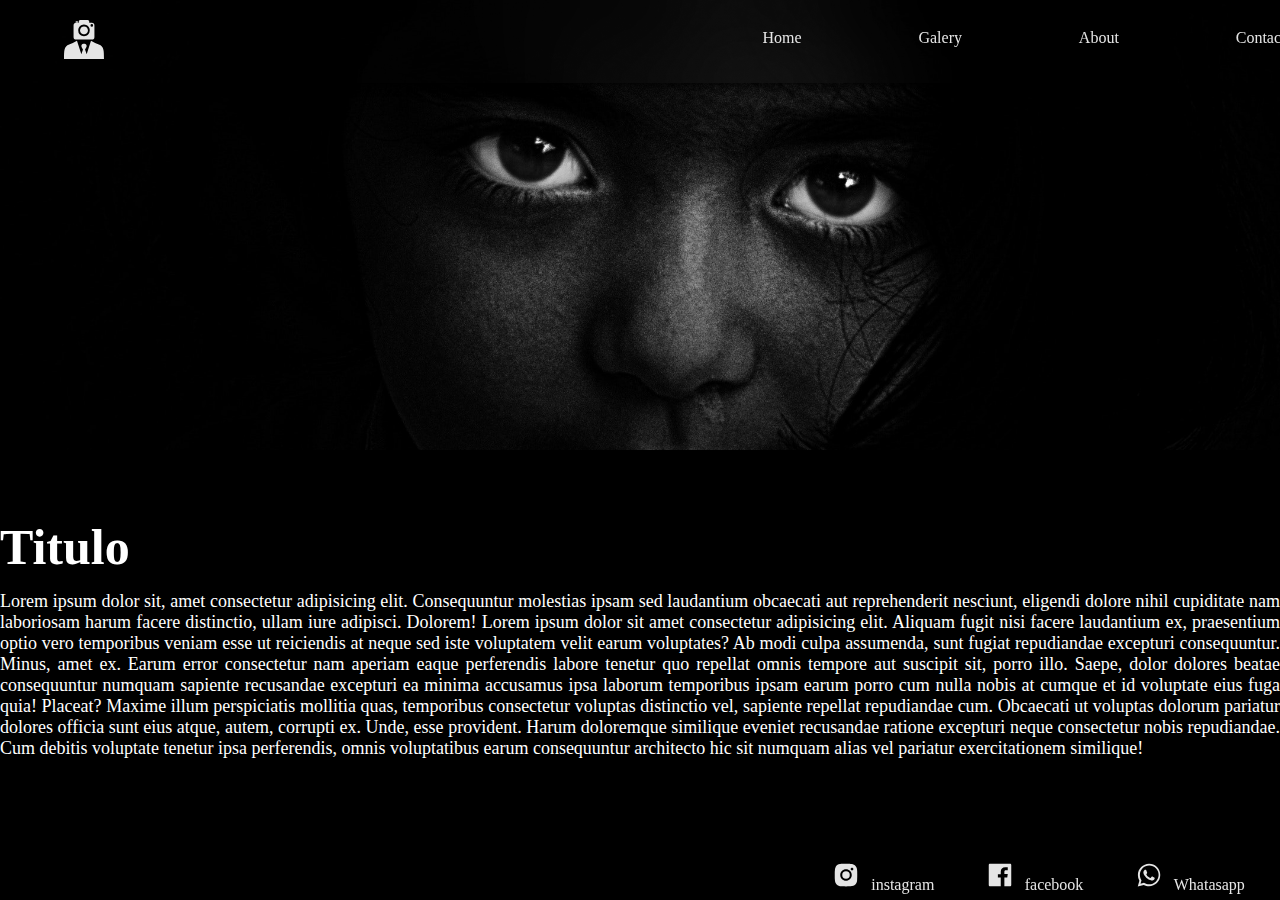
==== page/about.html @ 94751341 "master" ====
<!DOCTYPE html>
<html lang="es">
<head>
    <meta charset="UTF-8">
    <meta http-equiv="X-UA-Compatible" content="IE=edge">
    <meta name="viewport" content="width=device-width, initial-scale=1.0">
    
    <!-- bootstrap link css -->
    <link rel="stylesheet" href="https://cdn.jsdelivr.net/npm/bootstrap@4.6.1/dist/css/bootstrap.min.css" integrity="sha384-zCbKRCUGaJDkqS1kPbPd7TveP5iyJE0EjAuZQTgFLD2ylzuqKfdKlfG/eSrtxUkn" crossorigin="anonymous">


    <!-- link css -->
    <link rel="stylesheet" href="../estilos/estilos.css">

    <title>Home page</title>
</head>
<body>

    <!-- Nav-Bar--Principal top index -->

    <nav class="Nav-Bar">
        <div class="Nav-Bar--Logo">
            <img src="../img/logo3.svg" alt="Logo">
        </div>
        <ul class="Nav-Bar--List">
            <li class="Nav-Bar--Link"><a href="../index.html">Home</a></li>
            <li class="Nav-Bar--Link"><a href="./galery.html">Galery</a></li>
            <li class="Nav-Bar--Link"><a href="#">About</a></li>
            <li class="Nav-Bar--Link"><a href="./contacto.html">Contact</a></li>
        </ul>
    </nav>

    <!-- main pagina about -->

    <main class="Bloque-Main-About">
    <div class="Bloque-Main-About--Img">
        <img src="../img/fotoabout.jpg" alt="">
    </div>

    <div class="Bloque-Main-About--Frase">
        <h1>Titulo</h1>
        <p>Lorem ipsum dolor sit, amet consectetur adipisicing elit. Consequuntur molestias ipsam sed laudantium obcaecati aut reprehenderit nesciunt, eligendi dolore nihil cupiditate nam laboriosam harum facere distinctio, ullam iure adipisci. Dolorem!
        Lorem ipsum dolor sit amet consectetur adipisicing elit. Aliquam fugit nisi facere laudantium ex, praesentium optio vero temporibus veniam esse ut reiciendis at neque sed iste voluptatem velit earum voluptates?
        Ab modi culpa assumenda, sunt fugiat repudiandae excepturi consequuntur. Minus, amet ex. Earum error consectetur nam aperiam eaque perferendis labore tenetur quo repellat omnis tempore aut suscipit sit, porro illo.
        Saepe, dolor dolores beatae consequuntur numquam sapiente recusandae excepturi ea minima accusamus ipsa laborum temporibus ipsam earum porro cum nulla nobis at cumque et id voluptate eius fuga quia! Placeat?
        Maxime illum perspiciatis mollitia quas, temporibus consectetur voluptas distinctio vel, sapiente repellat repudiandae cum. Obcaecati ut voluptas dolorum pariatur dolores officia sunt eius atque, autem, corrupti ex. Unde, esse provident.
        Harum doloremque similique eveniet recusandae ratione excepturi neque consectetur nobis repudiandae. Cum debitis voluptate tenetur ipsa perferendis, omnis voluptatibus earum consequuntur architecto hic sit numquam alias vel pariatur exercitationem similique!
        </p>
    </div>
    </main>


    <!-- footer pie de pagina links redes sociales -->

    <footer class="Footer">
        <ul class="Footer--List">
            <li class="Footer--Link"><a href=""><img src="../img/insta.svg" alt="logo instagram">instagram</a></li>
            <li class="Footer--Link"><a href=""><img src="../img/face.svg" alt="logo facebook">facebook</a></li>
            <li class="Footer--Link"><a href=""><img src="../img/whats.svg" alt="logo Whatasapp">Whatasapp</a></li>
        </ul>
    </footer>
    
    <!-- botstrap js links -->
        <script src="https://cdn.jsdelivr.net/npm/jquery@3.5.1/dist/jquery.slim.min.js" integrity="sha384-DfXdz2htPH0lsSSs5nCTpuj/zy4C+OGpamoFVy38MVBnE+IbbVYUew+OrCXaRkfj" crossorigin="anonymous"></script>
        <script src="https://cdn.jsdelivr.net/npm/popper.js@1.16.1/dist/umd/popper.min.js" integrity="sha384-9/reFTGAW83EW2RDu2S0VKaIzap3H66lZH81PoYlFhbGU+6BZp6G7niu735Sk7lN" crossorigin="anonymous"></script>
        <script src="https://cdn.jsdelivr.net/npm/bootstrap@4.6.1/dist/js/bootstrap.min.js" integrity="sha384-VHvPCCyXqtD5DqJeNxl2dtTyhF78xXNXdkwX1CZeRusQfRKp+tA7hAShOK/B/fQ2" crossorigin="anonymous"></script>
        
    </body>
</html>
---- estilos/estilos.css ----
* {
  padding: 0;
  margin: 0;
}

body {
  background-color: black;
}

body .Nav-Bar {
  display: -webkit-box;
  display: -ms-flexbox;
  display: flex;
  width: 100%;
  -webkit-box-pack: justify;
      -ms-flex-pack: justify;
          justify-content: space-between;
  -webkit-box-align: center;
      -ms-flex-align: center;
          align-items: center;
  padding: 10px 5%;
  position: fixed;
  z-index: 1000;
  opacity: .9;
  -webkit-backdrop-filter: blur(30px);
          backdrop-filter: blur(30px);
  -webkit-box-shadow: 2px 2px 10px;
          box-shadow: 2px 2px 10px;
}

body .Nav-Bar .Nav-Bar--Logo {
  margin: 10px 0px;
  -webkit-animation: rotationy 7s infinite linear;
          animation: rotationy 7s infinite linear;
}

body .Nav-Bar .Nav-Bar--Logo img {
  -o-object-fit: cover;
     object-fit: cover;
  width: 40px;
}

body .Nav-Bar .Nav-Bar--List {
  width: 50%;
  height: 25px;
  display: -webkit-box;
  display: -ms-flexbox;
  display: flex;
  -ms-flex-pack: distribute;
      justify-content: space-around;
  margin: auto 0px;
}

body .Nav-Bar .Nav-Bar--List .Nav-Bar--Link {
  list-style: none;
}

body .Nav-Bar .Nav-Bar--List .Nav-Bar--Link:hover {
  border-bottom: 2px #f77f00 solid;
}

body .Nav-Bar .Nav-Bar--List .Nav-Bar--Link a {
  text-decoration: none;
  color: white;
  text-align: center;
  padding: 5px;
}

body .carousel {
  position: absolute;
  width: 100%;
  z-index: 0;
}

body .carousel .carousel-inner {
  width: 100%;
  height: 100vh;
  -o-object-fit: cover;
     object-fit: cover;
  -webkit-filter: grayscale(80%);
          filter: grayscale(80%);
}

body .carousel .carousel-inner .carousel-item {
  -o-object-fit: cover;
     object-fit: cover;
  height: 100vh;
}

body .carousel .carousel-inner .carousel-item img {
  -o-object-fit: cover;
     object-fit: cover;
  height: 100vh;
}

body .titulo-Index {
  position: absolute;
  text-align: center;
  top: 50%;
  margin-top: -50px;
  left: 50%;
  margin-left: -160px;
}

body .titulo-Index h1 {
  font-size: 2rem;
  color: white;
}

body .titulo-Index h2 {
  font-size: 1.5rem;
  color: white;
}

body .Footer {
  width: 100%;
  height: 60px;
  bottom: 0%;
  position: fixed;
  z-index: 100;
  opacity: .9;
  -webkit-backdrop-filter: blur(30px);
          backdrop-filter: blur(30px);
  -webkit-box-shadow: 2px 2px 10px;
          box-shadow: 2px 2px 10px;
}

body .Footer .Footer--List {
  list-style: none;
  display: -webkit-box;
  display: -ms-flexbox;
  display: flex;
  -webkit-box-pack: end;
      -ms-flex-pack: end;
          justify-content: end;
  -webkit-box-align: center;
      -ms-flex-align: center;
          align-items: center;
  margin: 10px auto;
  padding: 10px;
}

body .Footer .Footer--List .Footer--Link {
  margin: 0px 2%;
}

body .Footer .Footer--List .Footer--Link a {
  text-decoration: none;
  color: white;
}

body .Footer .Footer--List .Footer--Link a:hover {
  color: #f77f00;
}

body .Footer .Footer--List .Footer--Link a:hover img {
  -webkit-animation: vibracion 0.5s linear infinite;
          animation: vibracion 0.5s linear infinite;
}

body .Footer .Footer--List .Footer--Link a img {
  -o-object-fit: cover;
     object-fit: cover;
  width: 30px;
  margin-right: 10px;
}

@-webkit-keyframes rotationy {
  from {
    -webkit-transform: rotatey(0deg);
            transform: rotatey(0deg);
  }
  50% {
    -webkit-transform: rotatey(0deg);
            transform: rotatey(0deg);
  }
  to {
    -webkit-transform: rotatey(359deg);
            transform: rotatey(359deg);
  }
}

@keyframes rotationy {
  from {
    -webkit-transform: rotatey(0deg);
            transform: rotatey(0deg);
  }
  50% {
    -webkit-transform: rotatey(0deg);
            transform: rotatey(0deg);
  }
  to {
    -webkit-transform: rotatey(359deg);
            transform: rotatey(359deg);
  }
}

@-webkit-keyframes vibracion {
  from {
    -webkit-transform: rotate(-10deg);
            transform: rotate(-10deg);
  }
  50% {
    -webkit-transform: rotate(10deg);
            transform: rotate(10deg);
  }
  to {
    -webkit-transform: rotate(-10deg);
            transform: rotate(-10deg);
  }
}

@keyframes vibracion {
  from {
    -webkit-transform: rotate(-10deg);
            transform: rotate(-10deg);
  }
  50% {
    -webkit-transform: rotate(10deg);
            transform: rotate(10deg);
  }
  to {
    -webkit-transform: rotate(-10deg);
            transform: rotate(-10deg);
  }
}

body .carousel2 {
  position: absolute;
  width: 100%;
  z-index: 0;
}

body .carousel2 .carousel-inner {
  width: 100%;
  height: 100vh;
  -o-object-fit: cover;
     object-fit: cover;
  -webkit-filter: grayscale(80%);
          filter: grayscale(80%);
}

body .carousel2 .carousel-inner .carousel-item {
  -o-object-fit: cover;
     object-fit: cover;
  height: 100vh;
}

body .carousel2 .carousel-inner .carousel-item img {
  -o-object-fit: cover;
     object-fit: cover;
  height: 100vh;
}

body .Menu-Polarid {
  width: 100%;
  height: 100vh;
  z-index: 100;
  position: absolute;
  padding: 100px;
}

body .Menu-Polarid .prueba {
  width: 100%;
  height: 100%;
  display: -webkit-box;
  display: -ms-flexbox;
  display: flex;
  -webkit-box-pack: center;
      -ms-flex-pack: center;
          justify-content: center;
  -webkit-box-align: center;
      -ms-flex-align: center;
          align-items: center;
  -ms-flex-wrap: wrap;
      flex-wrap: wrap;
}

body .Menu-Polarid .Menu-Polarid--foto1, body .Menu-Polarid .Menu-Polarid--foto2, body .Menu-Polarid .Menu-Polarid--foto3, body .Menu-Polarid .Menu-Polarid--foto4 {
  display: -webkit-box;
  display: -ms-flexbox;
  display: flex;
  -webkit-box-orient: vertical;
  -webkit-box-direction: normal;
      -ms-flex-direction: column;
          flex-direction: column;
  background-color: white;
  -webkit-filter: grayscale(80%);
          filter: grayscale(80%);
  -webkit-transform: rotate(-30deg);
          transform: rotate(-30deg);
  -webkit-transition: all 0.5s ease-in;
  transition: all 0.5s ease-in;
  -webkit-box-shadow: 1px 1px 10px black;
          box-shadow: 1px 1px 10px black;
}

body .Menu-Polarid .Menu-Polarid--foto1:hover, body .Menu-Polarid .Menu-Polarid--foto2:hover, body .Menu-Polarid .Menu-Polarid--foto3:hover, body .Menu-Polarid .Menu-Polarid--foto4:hover {
  -webkit-filter: none;
          filter: none;
  -webkit-transform: rotate(0deg);
          transform: rotate(0deg);
  -webkit-animation-name: zindex;
          animation-name: zindex;
  -webkit-animation-iteration-count: 1;
          animation-iteration-count: 1;
  -webkit-animation-duration: 0.5s;
          animation-duration: 0.5s;
  -webkit-animation-delay: 0.4s;
          animation-delay: 0.4s;
  -webkit-animation-fill-mode: forwards;
          animation-fill-mode: forwards;
}

body .Menu-Polarid .Menu-Polarid--foto1 .Menu-Polarid--Imagen, body .Menu-Polarid .Menu-Polarid--foto2 .Menu-Polarid--Imagen, body .Menu-Polarid .Menu-Polarid--foto3 .Menu-Polarid--Imagen, body .Menu-Polarid .Menu-Polarid--foto4 .Menu-Polarid--Imagen {
  width: 300px;
  height: 400px;
  -o-object-fit: cover;
     object-fit: cover;
  margin: 10px 10px 0px 10px;
}

body .Menu-Polarid .Menu-Polarid--foto1 .Menu-Polarid--Texto, body .Menu-Polarid .Menu-Polarid--foto2 .Menu-Polarid--Texto, body .Menu-Polarid .Menu-Polarid--foto3 .Menu-Polarid--Texto, body .Menu-Polarid .Menu-Polarid--foto4 .Menu-Polarid--Texto {
  text-align: center;
  margin: 15px;
}

body .Menu-Polarid .Menu-Polarid--foto2 {
  -webkit-transform: rotate(10deg);
          transform: rotate(10deg);
}

body .Menu-Polarid .Menu-Polarid--foto3 {
  -webkit-transform: rotate(-15deg);
          transform: rotate(-15deg);
  z-index: 100;
}

body .Menu-Polarid .Menu-Polarid--foto4 {
  -webkit-transform: rotate(30deg);
          transform: rotate(30deg);
}

@-webkit-keyframes zindex {
  to {
    z-index: 1000;
  }
}

@keyframes zindex {
  to {
    z-index: 1000;
  }
}

body .bloque-fotos-galeria {
  display: -webkit-box;
  display: -ms-flexbox;
  display: flex;
  width: 100%;
  height: 100vh;
  -ms-flex-wrap: wrap;
      flex-wrap: wrap;
  -webkit-box-pack: center;
      -ms-flex-pack: center;
          justify-content: center;
  overflow-x: hidden;
  -webkit-animation: entrada 3s;
          animation: entrada 3s;
}

body .bloque-fotos-galeria span {
  margin: 5px;
}

body .bloque-fotos-galeria span img {
  -o-object-fit: cover;
     object-fit: cover;
  width: 300px;
  height: 300px;
  -webkit-transition: 0.6s;
  transition: 0.6s;
}

body .bloque-fotos-galeria span img:hover {
  -webkit-transform: scale(1.4);
          transform: scale(1.4);
  z-index: 10;
  -webkit-box-shadow: 2px 2px 2px black;
          box-shadow: 2px 2px 2px black;
}

@-webkit-keyframes entrada {
  from {
    -webkit-filter: grayscale(100%);
            filter: grayscale(100%);
    opacity: 50%;
  }
}

@keyframes entrada {
  from {
    -webkit-filter: grayscale(100%);
            filter: grayscale(100%);
    opacity: 50%;
  }
}

body .Bloque-Main-About {
  display: -ms-grid;
  display: grid;
  justify-items: center;
}

body .Bloque-Main-About .Bloque-Main-About--Img {
  width: 100%;
}

body .Bloque-Main-About .Bloque-Main-About--Img img {
  width: 100%;
  height: 50vh;
  -o-object-fit: cover;
     object-fit: cover;
  -o-object-position: 0% 25%;
     object-position: 0% 25%;
}

body .Bloque-Main-About .Bloque-Main-About--Frase {
  display: -webkit-box;
  display: -ms-flexbox;
  display: flex;
  -webkit-box-orient: vertical;
  -webkit-box-direction: normal;
      -ms-flex-direction: column;
          flex-direction: column;
  width: 100%;
  padding: 5% 10%;
  color: white;
  text-align: justify;
  -webkit-box-pack: center;
      -ms-flex-pack: center;
          justify-content: center;
}

body .Bloque-Main-About .Bloque-Main-About--Frase h1 {
  font-size: 50px;
  margin-bottom: 15px;
}

body .Bloque-Main-About .Bloque-Main-About--Frase p {
  font-size: 18px;
}

body .Main-Contacto {
  display: -webkit-box;
  display: -ms-flexbox;
  display: flex;
  margin: auto;
  -webkit-box-orient: vertical;
  -webkit-box-direction: normal;
      -ms-flex-direction: column;
          flex-direction: column;
  width: 60%;
  padding: 150px 0px 150px;
}

body .Main-Contacto .Main-Contacto--leyend {
  color: white;
  font-size: 24px;
}

body .Main-Contacto .Main-Contacto--Form {
  display: -webkit-box;
  display: -ms-flexbox;
  display: flex;
  -webkit-box-orient: vertical;
  -webkit-box-direction: normal;
      -ms-flex-direction: column;
          flex-direction: column;
}

body .Main-Contacto .Main-Contacto--Form label {
  color: white;
}

body .Main-Contacto .Main-Contacto--Form input {
  width: 50%;
  height: 30px;
}

body .Main-Contacto .Main-Contacto--Form .Main-Contacto--Btn {
  display: -webkit-box;
  display: -ms-flexbox;
  display: flex;
  -webkit-box-pack: end;
      -ms-flex-pack: end;
          justify-content: end;
}

body .Main-Contacto .Main-Contacto--Form .Main-Contacto--Btn input {
  width: 200px;
  margin-right: 10px;
}

@media only screen and (max-width: 1199px) {
  body .carousel2 {
    display: none;
  }
  body .Menu-Polarid {
    padding: 150px;
    width: 100%;
    height: 100%;
    position: relative;
  }
  body .Menu-Polarid .Menu-Polarid--foto1 .Menu-Polarid--Imagen, body .Menu-Polarid .Menu-Polarid--foto2 .Menu-Polarid--Imagen, body .Menu-Polarid .Menu-Polarid--foto3 .Menu-Polarid--Imagen {
    width: 250px;
    height: 300px;
  }
  body .bloque-fotos-galeria {
    padding: 80px 0px 60px;
  }
  body .bloque-fotos-galeria span {
    margin: 0px;
  }
  body .bloque-fotos-galeria span img {
    width: 250px;
    height: 250px;
  }
  body .Main-Contacto {
    width: 90%;
  }
  body .Main-Contacto .Main-Contacto--Form input {
    width: 60%;
  }
  body .Main-Contacto .Main-Contacto--Form .Main-Contacto--Btn input {
    margin-right: 0px;
  }
  body .Main-Contacto .Main-Contacto--Form .Main-Contacto--Btn input:first-child {
    margin-right: 10px;
  }
}

@media only screen and (max-width: 700px) {
  body .Nav-Bar .Nav-Bar--List {
    width: 90%;
  }
  body .Footer .Footer--List {
    -webkit-box-pack: center;
        -ms-flex-pack: center;
            justify-content: center;
    margin: 5px 0px;
    padding: 5px;
  }
  body .Footer .Footer--List .Footer--Link {
    margin: 0px 2%;
  }
  body .Footer .Footer--List .Footer--Link img {
    width: 25px;
    margin-right: 5px;
  }
  body .carousel2 {
    display: none;
  }
  body .Menu-Polarid {
    padding: 150px;
    width: 100%;
    height: 100%;
    position: relative;
  }
  body .Menu-Polarid .Menu-Polarid--foto1 .Menu-Polarid--Imagen, body .Menu-Polarid .Menu-Polarid--foto2 .Menu-Polarid--Imagen, body .Menu-Polarid .Menu-Polarid--foto3 .Menu-Polarid--Imagen {
    width: 250px;
    height: 300px;
  }
  body .bloque-fotos-galeria {
    padding: 80px 0px 60px;
  }
  body .bloque-fotos-galeria span {
    margin: 0px;
  }
  body .bloque-fotos-galeria span img {
    width: 200px;
    height: 200px;
  }
  body .Bloque-Main-About .Bloque-Main-About--Frase h1 {
    font-size: 30px;
  }
  body .Bloque-Main-About .Bloque-Main-About--Frase p {
    font-size: 14px;
    margin-bottom: 60px;
  }
  body .Main-Contacto {
    width: 90%;
    padding: 100px 0px 100px;
  }
  body .Main-Contacto .Main-Contacto--Form input {
    width: 80%;
    height: 24px;
  }
  body .Main-Contacto .Main-Contacto--Form .Main-Contacto--Btn input {
    width: 150px;
    margin-right: 0px;
  }
  body .Main-Contacto .Main-Contacto--Form .Main-Contacto--Btn input:first-child {
    margin-right: 10px;
  }
}
/*# sourceMappingURL=estilos.css.map */
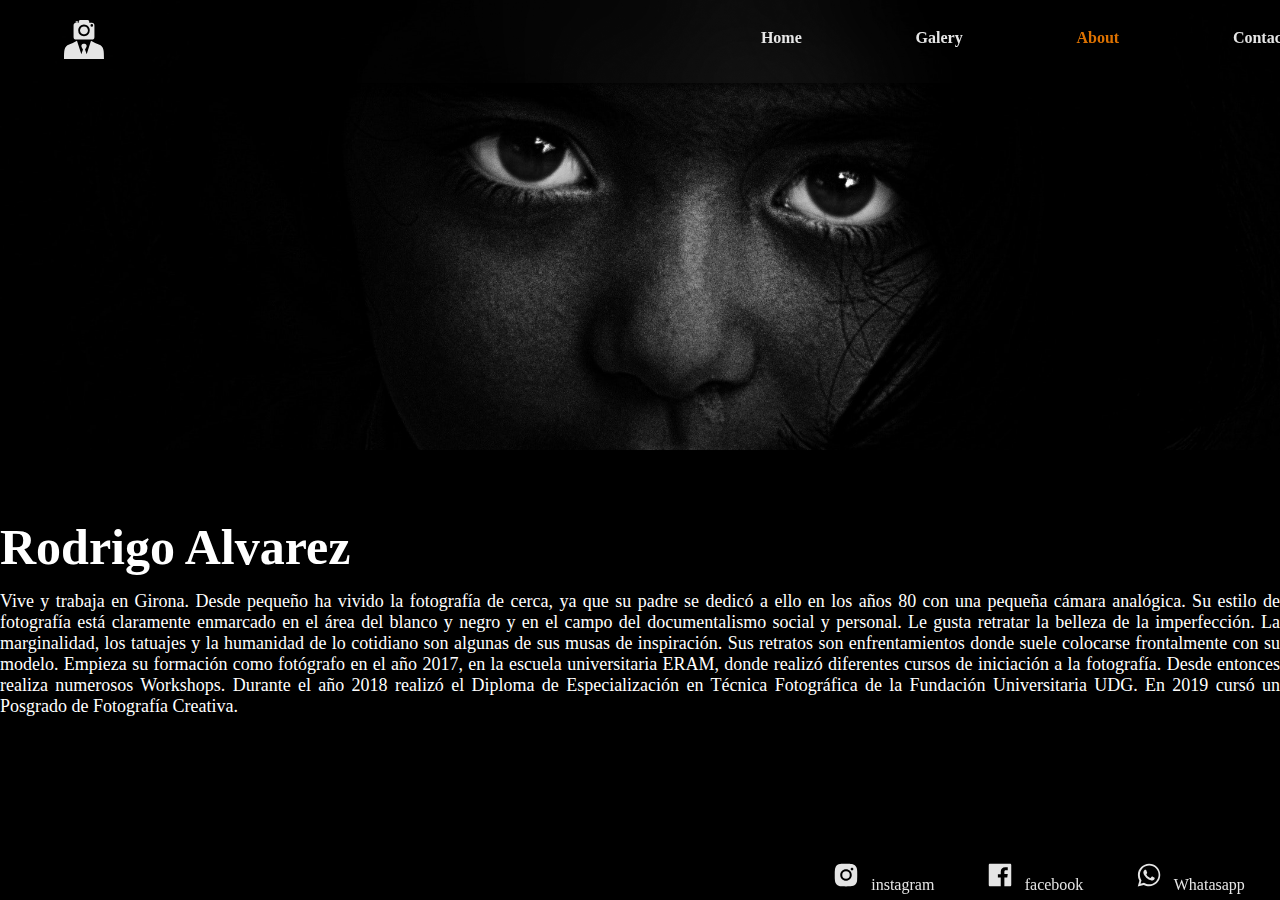
==== commit 5f96c04d: "emprolija codigo y se cargan mixins" ====
--- a/page/about.html
+++ b/page/about.html
@@ -5,14 +5,18 @@
     <meta http-equiv="X-UA-Compatible" content="IE=edge">
     <meta name="viewport" content="width=device-width, initial-scale=1.0">
     
+    <meta name="keywords" content="la fotografia,fotografo,fotos,fotografia profesional,galeria,imagenes,diseño,casamiento,fiesta de 15,egresos, naturaleza,ciudades,personas,books,imagenes,estudio fotografico,álbum de fotos,fotografa,fotografos famosos,fotos blanco y negro,fotos creativas">
+    <meta name="description" content="Galeria fotografica de mis producciones de fotos variadas, encontraras mis mejores fotos aleatorias de personas, animales, paisajes, etc.">
+    <meta name="robots" content="index, follow"/>
+    <meta name="geo.region" content="AR-X"/>
+
     <!-- bootstrap link css -->
     <link rel="stylesheet" href="https://cdn.jsdelivr.net/npm/bootstrap@4.6.1/dist/css/bootstrap.min.css" integrity="sha384-zCbKRCUGaJDkqS1kPbPd7TveP5iyJE0EjAuZQTgFLD2ylzuqKfdKlfG/eSrtxUkn" crossorigin="anonymous">
-
 
     <!-- link css -->
     <link rel="stylesheet" href="../estilos/estilos.css">
 
-    <title>Home page</title>
+    <title>About</title>
 </head>
 <body>
 
@@ -25,7 +29,7 @@
         <ul class="Nav-Bar--List">
             <li class="Nav-Bar--Link"><a href="../index.html">Home</a></li>
             <li class="Nav-Bar--Link"><a href="./galery.html">Galery</a></li>
-            <li class="Nav-Bar--Link"><a href="#">About</a></li>
+            <li class="Nav-Bar--Link"><a href="#" style="color: #f77f00;">About</a></li>
             <li class="Nav-Bar--Link"><a href="./contacto.html">Contact</a></li>
         </ul>
     </nav>
@@ -34,17 +38,12 @@
 
     <main class="Bloque-Main-About">
     <div class="Bloque-Main-About--Img">
-        <img src="../img/fotoabout.jpg" alt="">
+        <img src="../img/fotoabout.jpg" alt="portada about">
     </div>
 
     <div class="Bloque-Main-About--Frase">
-        <h1>Titulo</h1>
-        <p>Lorem ipsum dolor sit, amet consectetur adipisicing elit. Consequuntur molestias ipsam sed laudantium obcaecati aut reprehenderit nesciunt, eligendi dolore nihil cupiditate nam laboriosam harum facere distinctio, ullam iure adipisci. Dolorem!
-        Lorem ipsum dolor sit amet consectetur adipisicing elit. Aliquam fugit nisi facere laudantium ex, praesentium optio vero temporibus veniam esse ut reiciendis at neque sed iste voluptatem velit earum voluptates?
-        Ab modi culpa assumenda, sunt fugiat repudiandae excepturi consequuntur. Minus, amet ex. Earum error consectetur nam aperiam eaque perferendis labore tenetur quo repellat omnis tempore aut suscipit sit, porro illo.
-        Saepe, dolor dolores beatae consequuntur numquam sapiente recusandae excepturi ea minima accusamus ipsa laborum temporibus ipsam earum porro cum nulla nobis at cumque et id voluptate eius fuga quia! Placeat?
-        Maxime illum perspiciatis mollitia quas, temporibus consectetur voluptas distinctio vel, sapiente repellat repudiandae cum. Obcaecati ut voluptas dolorum pariatur dolores officia sunt eius atque, autem, corrupti ex. Unde, esse provident.
-        Harum doloremque similique eveniet recusandae ratione excepturi neque consectetur nobis repudiandae. Cum debitis voluptate tenetur ipsa perferendis, omnis voluptatibus earum consequuntur architecto hic sit numquam alias vel pariatur exercitationem similique!
+        <h1>Rodrigo Alvarez</h1>
+        <p>Vive y trabaja en Girona. Desde pequeño ha vivido la fotografía de cerca, ya que su padre se dedicó a ello en los años 80 con una pequeña cámara analógica. Su estilo de fotografía está claramente enmarcado en el área del blanco y negro y en el campo del documentalismo social y personal. Le gusta retratar la belleza de la imperfección. La marginalidad, los tatuajes y la humanidad de lo cotidiano son algunas de sus musas de inspiración. Sus retratos son enfrentamientos donde suele colocarse frontalmente con su modelo. Empieza su formación como fotógrafo en el año 2017, en la escuela universitaria ERAM, donde realizó diferentes cursos de iniciación a la fotografía. Desde entonces realiza numerosos Workshops. Durante el año 2018 realizó el Diploma de Especialización en Técnica Fotográfica de la Fundación Universitaria UDG. En 2019 cursó un Posgrado de Fotografía Creativa.
         </p>
     </div>
     </main>
--- a/estilos/estilos.css
+++ b/estilos/estilos.css
@@ -21,7 +21,7 @@
   padding: 10px 5%;
   position: fixed;
   z-index: 1000;
-  opacity: .9;
+  opacity: 90%;
   -webkit-backdrop-filter: blur(30px);
           backdrop-filter: blur(30px);
   -webkit-box-shadow: 2px 2px 10px;
@@ -64,6 +64,7 @@
   color: white;
   text-align: center;
   padding: 5px;
+  font-weight: 600;
 }
 
 body .carousel {
@@ -117,8 +118,8 @@
   height: 60px;
   bottom: 0%;
   position: fixed;
-  z-index: 100;
-  opacity: .9;
+  z-index: 1000;
+  opacity: 90%;
   -webkit-backdrop-filter: blur(30px);
           backdrop-filter: blur(30px);
   -webkit-box-shadow: 2px 2px 10px;
@@ -260,7 +261,7 @@
   padding: 100px;
 }
 
-body .Menu-Polarid .prueba {
+body .Menu-Polarid .Menu-Polarid--Contenedor {
   width: 100%;
   height: 100%;
   display: -webkit-box;
@@ -287,8 +288,8 @@
   background-color: white;
   -webkit-filter: grayscale(80%);
           filter: grayscale(80%);
-  -webkit-transform: rotate(-30deg);
-          transform: rotate(-30deg);
+  -webkit-transform: rotate(-25deg);
+          transform: rotate(-25deg);
   -webkit-transition: all 0.5s ease-in;
   transition: all 0.5s ease-in;
   -webkit-box-shadow: 1px 1px 10px black;
@@ -337,8 +338,8 @@
 }
 
 body .Menu-Polarid .Menu-Polarid--foto4 {
-  -webkit-transform: rotate(30deg);
-          transform: rotate(30deg);
+  -webkit-transform: rotate(25deg);
+          transform: rotate(25deg);
 }
 
 @-webkit-keyframes zindex {
@@ -367,6 +368,7 @@
   overflow-x: hidden;
   -webkit-animation: entrada 3s;
           animation: entrada 3s;
+  padding: 75px 0px;
 }
 
 body .bloque-fotos-galeria span {
